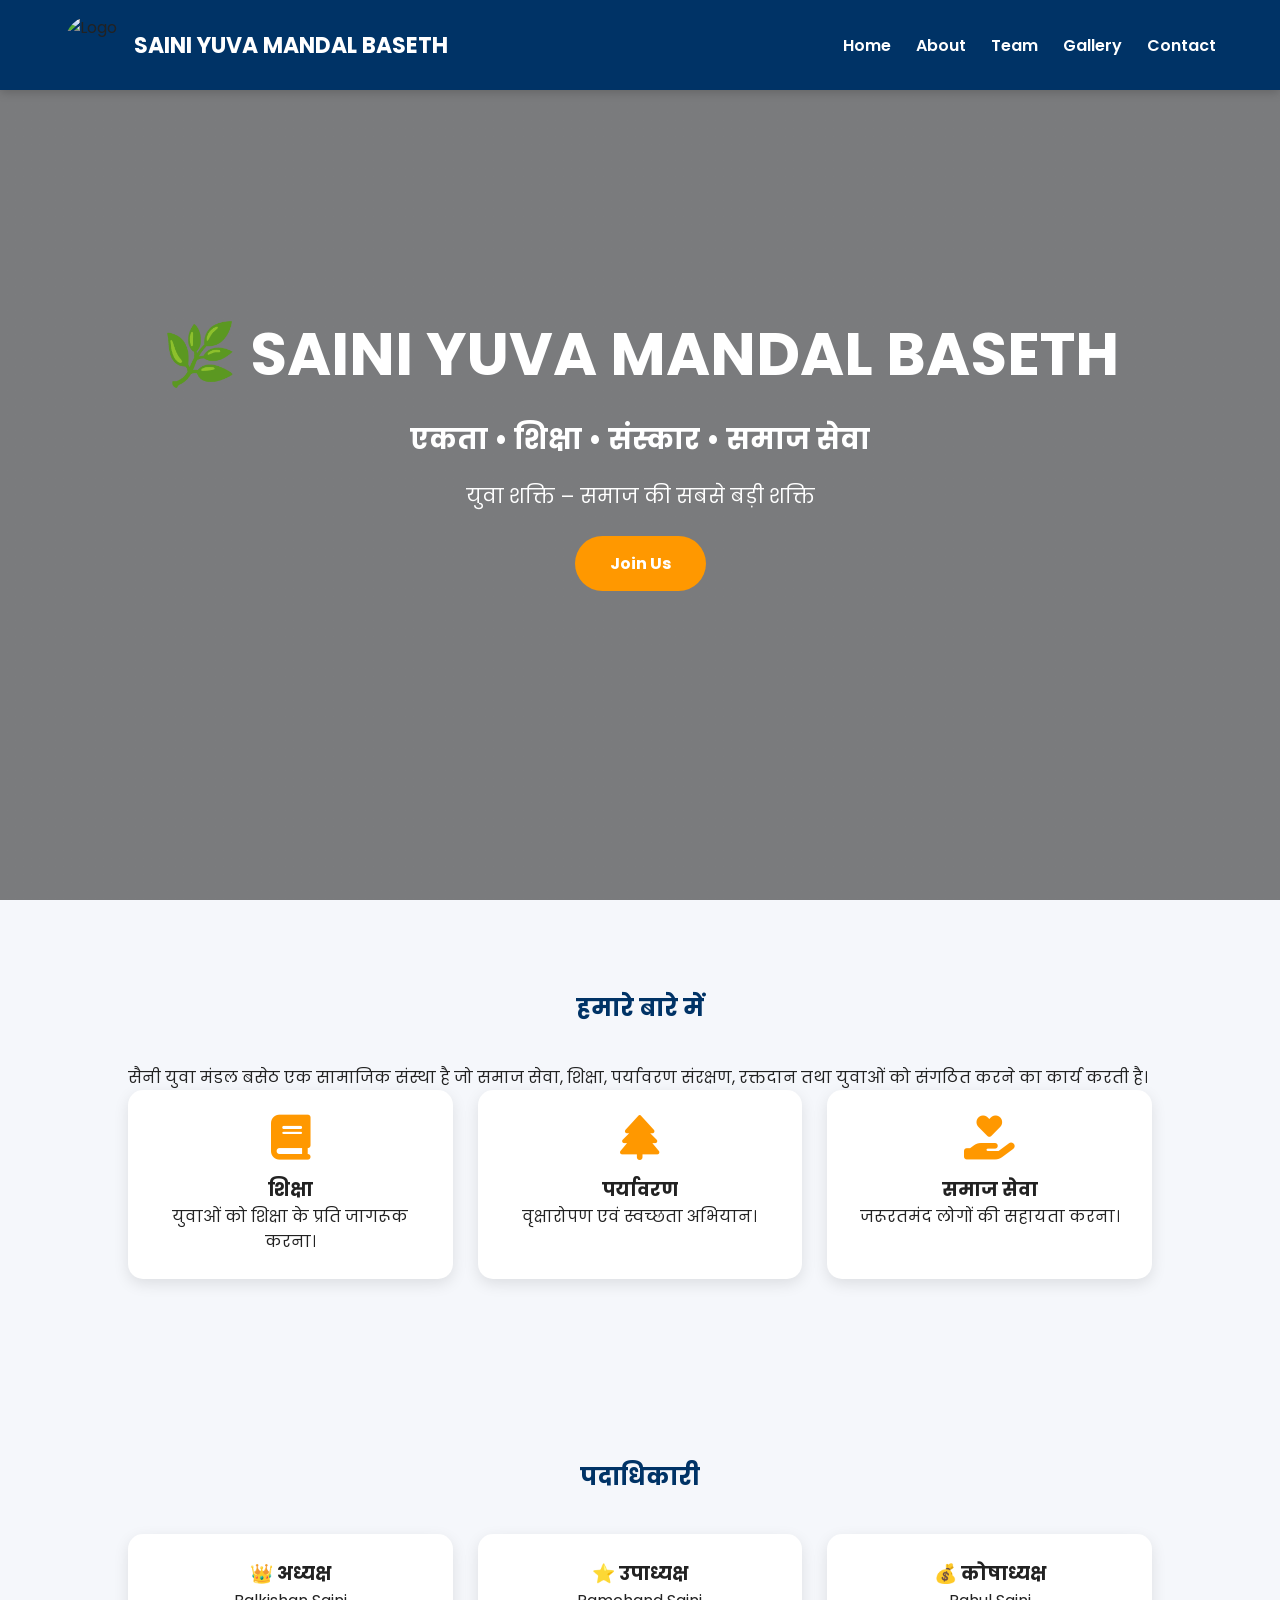
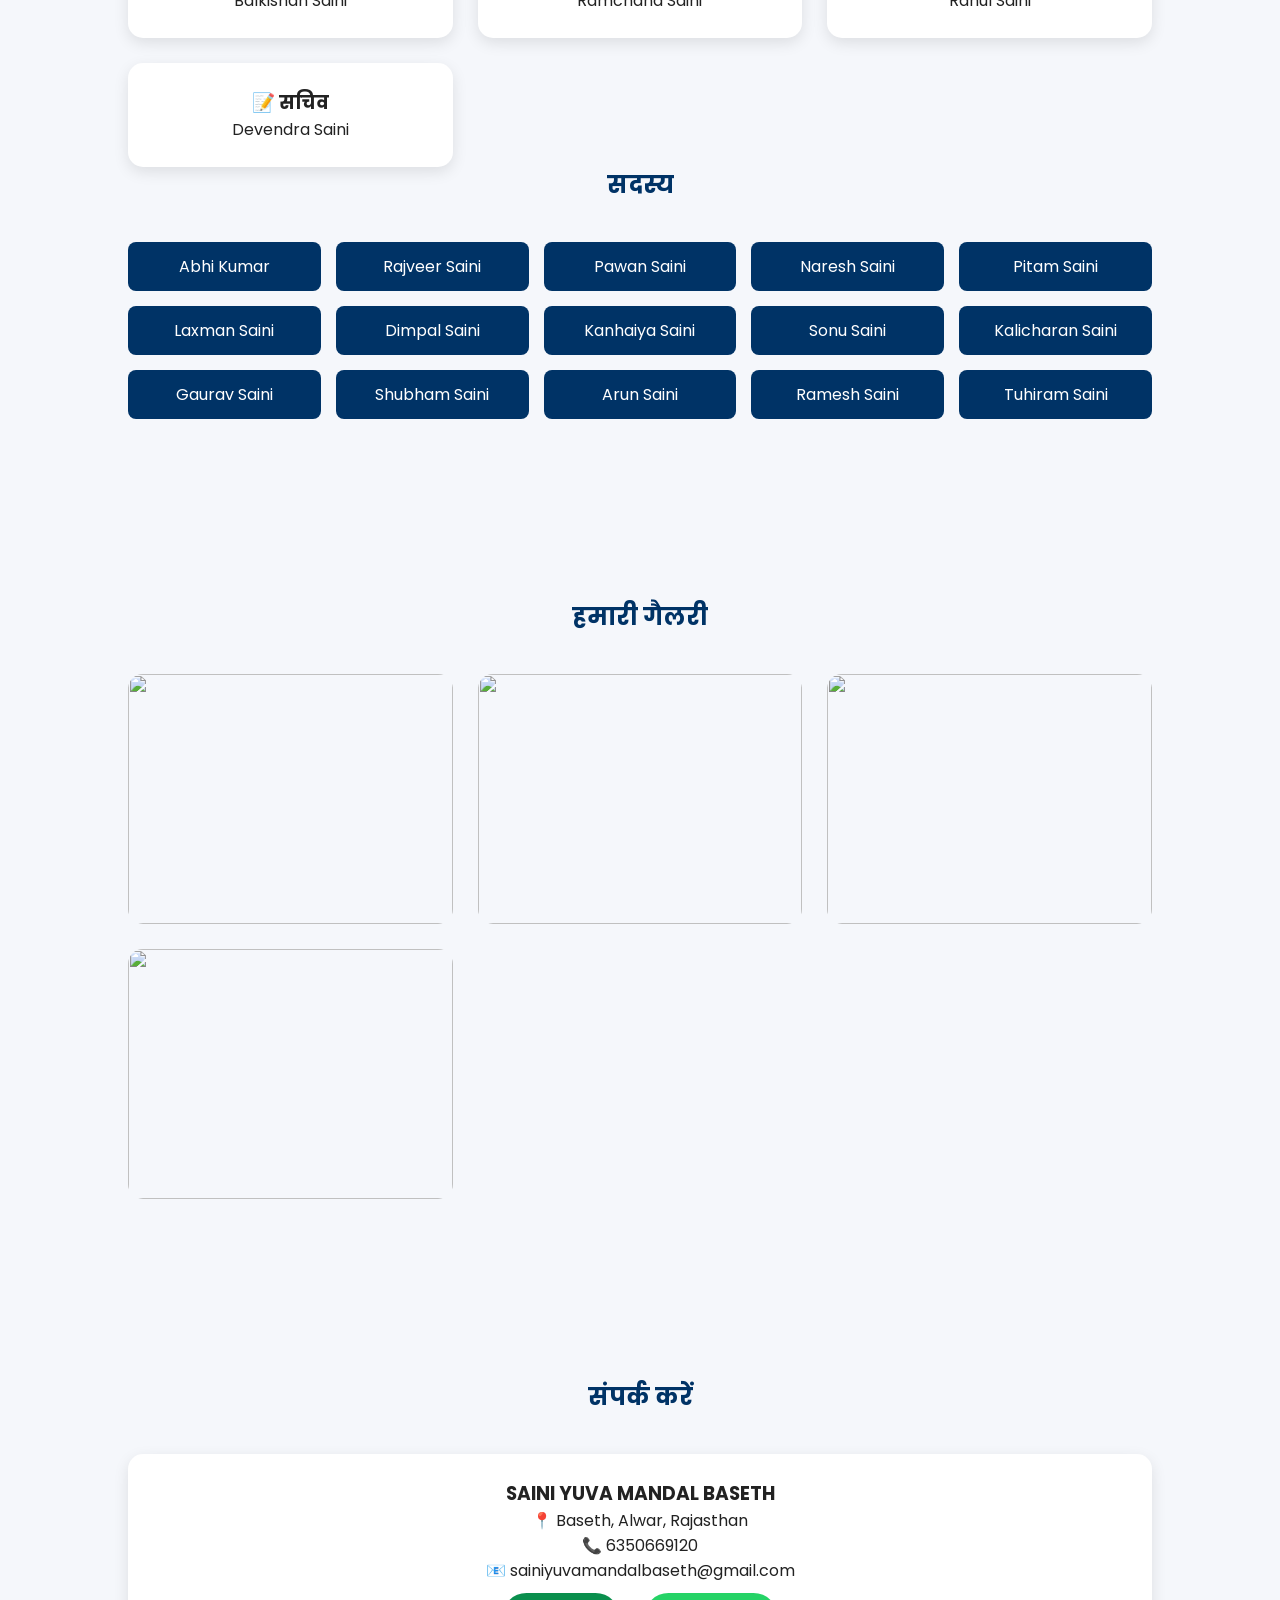
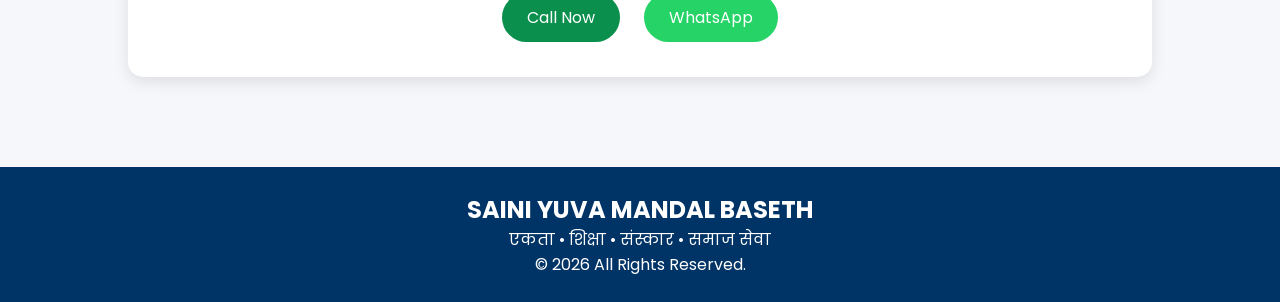
==== index.html @ 226745ca "Add files via upload" ====
<!DOCTYPE html>
<html lang="hi">
<head>
<meta charset="UTF-8">
<meta name="viewport" content="width=device-width, initial-scale=1.0">
<title>SAINI YUVA MANDAL BASETH</title>

<link rel="stylesheet" href="style.css">

<link rel="preconnect" href="https://fonts.googleapis.com">
<link href="https://fonts.googleapis.com/css2?family=Poppins:wght@300;400;500;600;700&display=swap" rel="stylesheet">

<link rel="stylesheet"
href="https://cdnjs.cloudflare.com/ajax/libs/font-awesome/6.5.2/css/all.min.css">

</head>

<body>

<!--================ NAVBAR ================-->

<header>

<nav>

<div class="logo">

<img src="images/logo.png.webp" alt="Logo">

<h2>SAINI YUVA MANDAL BASETH</h2>

</div>

<ul>

<li><a href="#home">Home</a></li>

<li><a href="#about">About</a></li>

<li><a href="#team">Team</a></li>

<li><a href="#gallery">Gallery</a></li>

<li><a href="#contact">Contact</a></li>

</ul>

</nav>

</header>

<!--================ HERO ================-->

<section class="hero" id="home">

<div class="overlay">

<h1>🌿 SAINI YUVA MANDAL BASETH</h1>

<h3>एकता • शिक्षा • संस्कार • समाज सेवा</h3>

<p>

युवा शक्ति – समाज की सबसे बड़ी शक्ति

</p>

<a href="#contact" class="btn">

Join Us

</a>

</div>

</section>

<!--================ ABOUT ================-->

<section class="about" id="about">

<h2>हमारे बारे में</h2>

<p>

सैनी युवा मंडल बसेठ एक सामाजिक संस्था है जो
समाज सेवा, शिक्षा, पर्यावरण संरक्षण,
रक्तदान तथा युवाओं को संगठित करने का कार्य करती है।

</p>

<div class="cards">

<div class="card">

<i class="fa-solid fa-book"></i>

<h3>शिक्षा</h3>

<p>युवाओं को शिक्षा के प्रति जागरूक करना।</p>

</div>

<div class="card">

<i class="fa-solid fa-tree"></i>

<h3>पर्यावरण</h3>

<p>वृक्षारोपण एवं स्वच्छता अभियान।</p>

</div>

<div class="card">

<i class="fa-solid fa-hand-holding-heart"></i>

<h3>समाज सेवा</h3>

<p>जरूरतमंद लोगों की सहायता करना।</p>

</div>

</div>

</section>

<!--================ TEAM ================-->

<section id="team">

<h2>पदाधिकारी</h2>

<div class="team">

<div class="member">

<h3>👑 अध्यक्ष</h3>

<p>Balkishan Saini</p>

</div>

<div class="member">

<h3>⭐ उपाध्यक्ष</h3>

<p>Ramchand Saini</p>

</div>

<div class="member">

<h3>💰 कोषाध्यक्ष</h3>

<p>Rahul Saini</p>

</div>

<div class="member">

<h3>📝 सचिव</h3>

<p>Devendra Saini</p>

</div>

</div>

<h2>सदस्य</h2>

<div class="members">

<p>Abhi Kumar</p>

<p>Rajveer Saini</p>

<p>Pawan Saini</p>

<p>Naresh Saini</p>

<p>Pitam Saini</p>

<p>Laxman Saini</p>

<p>Dimpal Saini</p>

<p>Kanhaiya Saini</p>

<p>Sonu Saini</p>

<p>Kalicharan Saini</p>

<p>Gaurav Saini</p>

<p>Shubham Saini</p>

<p>Arun Saini</p>

<p>Ramesh Saini</p>

<p>Tuhiram Saini</p>

</div>

</section>

<!--================ GALLERY ================-->

<section id="gallery">

<h2>हमारी गैलरी</h2>

<div class="gallery">

<img src="images/gallery1.jpg.png">

<img src="images/gallery2.jpg.jpg">

<img src="images/gallery3.jpg.jpg">

<img src="images/gallery4.jpg.jpg">

</div>

</section>

<!--================ CONTACT ================-->

<section id="contact">

<h2>संपर्क करें</h2>

<div class="contact-box">

<h3>SAINI YUVA MANDAL BASETH</h3>

<p>📍 Baseth, Alwar, Rajasthan</p>

<p>📞 6350669120</p>

<p>📧 sainiyuvamandalbaseth@gmail.com</p>

<a href="tel:6350669120" class="call-btn">Call Now</a>

<a href="https://wa.me/916350669120" class="whatsapp-btn">WhatsApp</a>

</div>

</section>

<footer>

<h2>SAINI YUVA MANDAL BASETH</h2>

<p>एकता • शिक्षा • संस्कार • समाज सेवा</p>

<p>© 2026 All Rights Reserved.</p>

</footer>

<script src="script.js"></script>

</body>

</html>
---- style.css ----
*{
    margin:0;
    padding:0;
    box-sizing:border-box;
    font-family:'Poppins',sans-serif;
    scroll-behavior:smooth;
}

body{
    background:#f5f7fb;
    color:#222;
}

header{
    position:fixed;
    top:0;
    width:100%;
    background:#003366;
    z-index:1000;
    box-shadow:0 2px 10px rgba(0,0,0,.2);
}

nav{
    width:90%;
    margin:auto;
    display:flex;
    justify-content:space-between;
    align-items:center;
    padding:15px 0;
}

.logo{
    display:flex;
    align-items:center;
    gap:10px;
}

.logo img{
    width:60px;
    height:60px;
    border-radius:50%;
}

.logo h2{
    color:#fff;
    font-size:22px;
}

nav ul{
    display:flex;
    list-style:none;
    gap:25px;
}

nav ul li a{
    color:#fff;
    text-decoration:none;
    font-weight:600;
    transition:.3s;
}

nav ul li a:hover{
    color:#ffb400;
}

.hero{
    height:100vh;
    background:
    linear-gradient(rgba(0,0,0,.5),rgba(0,0,0,.5)),
    url("images/gallery1.jpg.png") center/cover no-repeat;
    display:flex;
    justify-content:center;
    align-items:center;
    text-align:center;
    color:#fff;
}

.overlay h1{
    font-size:60px;
}

.overlay h3{
    margin:20px 0;
    font-size:28px;
}

.overlay p{
    font-size:20px;
}

.btn{
    display:inline-block;
    margin-top:25px;
    padding:15px 35px;
    background:#ff9800;
    color:#fff;
    text-decoration:none;
    border-radius:30px;
    font-weight:bold;
}

.btn:hover{
    background:#0a8f4d;
}

section{
    padding:90px 10%;
}

section h2{
    text-align:center;
    color:#003366;
    margin-bottom:40px;
}

.cards,
.team,
.gallery{
    display:grid;
    grid-template-columns:repeat(auto-fit,minmax(250px,1fr));
    gap:25px;
}

.card,
.member,
.contact-box{
    background:#fff;
    padding:25px;
    border-radius:15px;
    text-align:center;
    box-shadow:0 5px 15px rgba(0,0,0,.1);
}

.card i{
    font-size:45px;
    color:#ff9800;
    margin-bottom:15px;
}

.gallery img{
    width:100%;
    height:250px;
    object-fit:cover;
    border-radius:15px;
}

.members{
    display:grid;
    grid-template-columns:repeat(auto-fit,minmax(180px,1fr));
    gap:15px;
    margin-top:20px;
}

.members p{
    background:#003366;
    color:white;
    padding:12px;
    border-radius:8px;
    text-align:center;
}

.call-btn,
.whatsapp-btn{
    display:inline-block;
    margin:10px;
    padding:12px 25px;
    border-radius:30px;
    text-decoration:none;
    color:white;
}

.call-btn{
    background:#0a8f4d;
}

.whatsapp-btn{
    background:#25D366;
}

footer{
    background:#003366;
    color:#fff;
    text-align:center;
    padding:25px;
}

@media(max-width:768px){
    nav{
        flex-direction:column;
    }

    nav ul{
        flex-direction:column;
        text-align:center;
        margin-top:15px;
    }

    .overlay h1{
        font-size:38px;
    }

    .overlay h3{
        font-size:22px;
    }
}
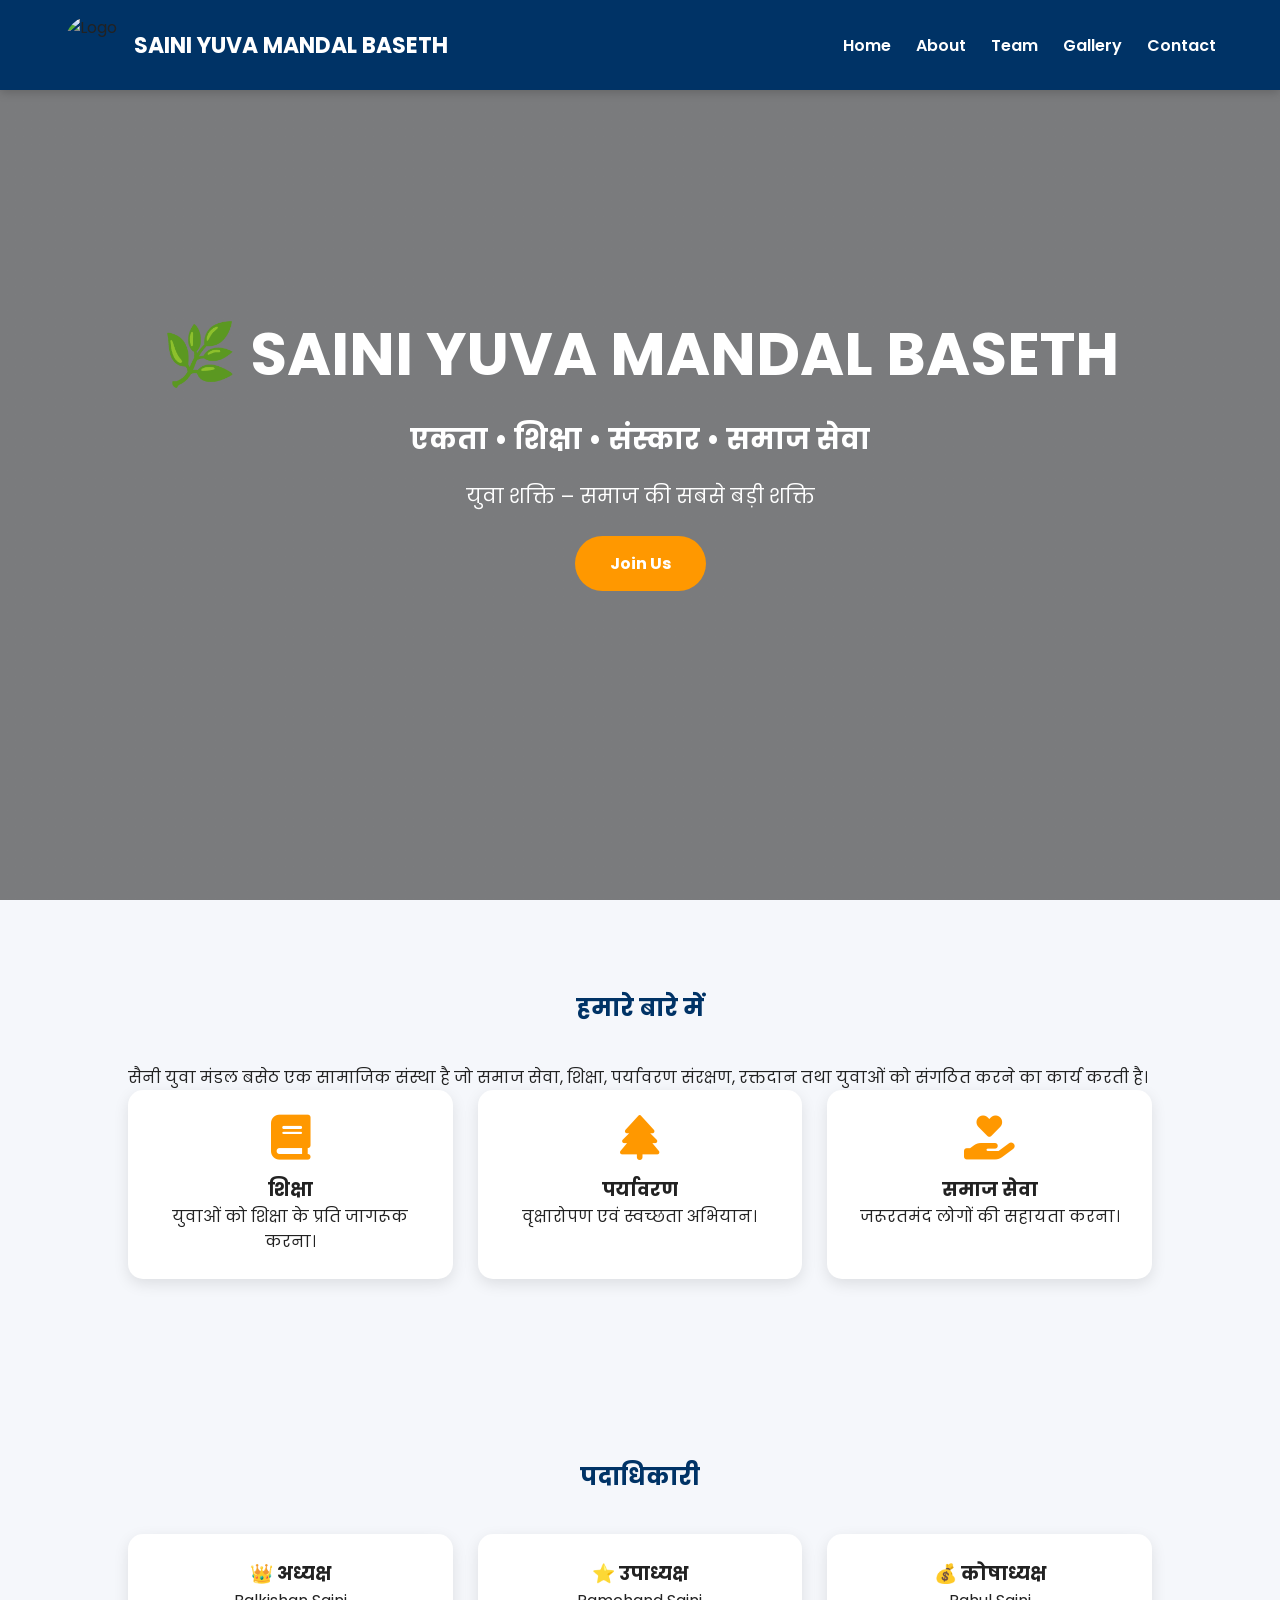
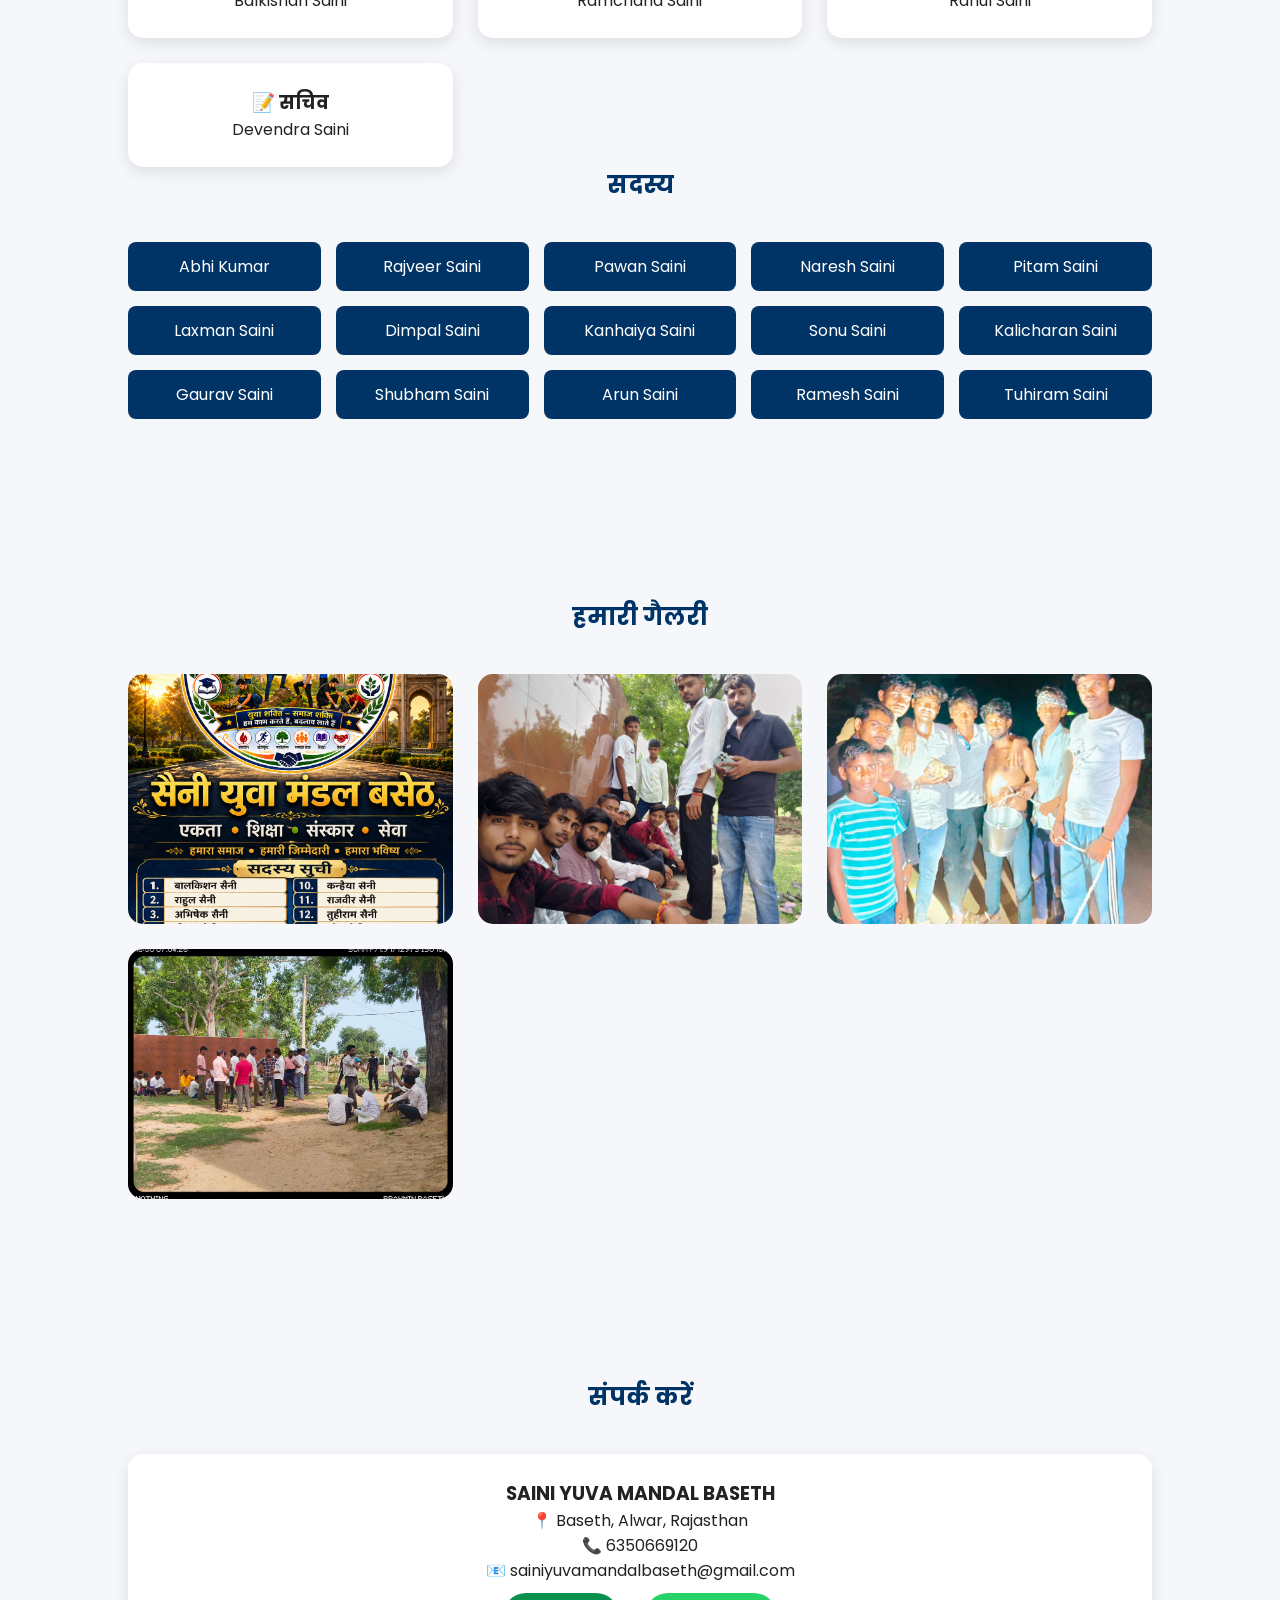
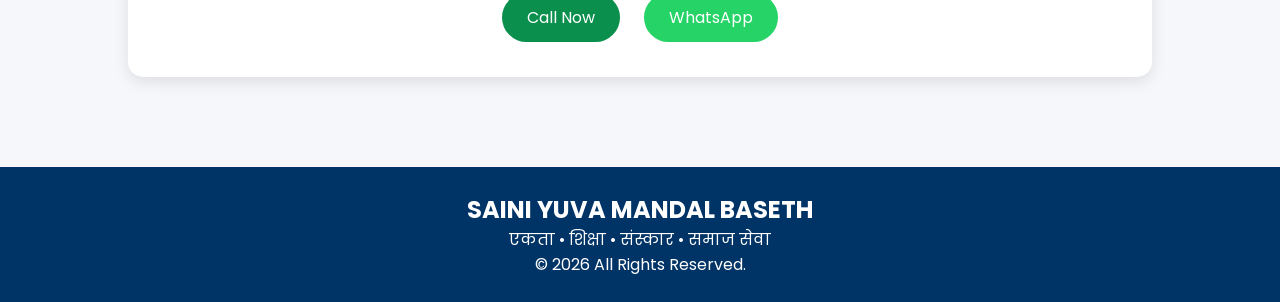
==== commit 9892165f: "Update index.html" ====
--- a/index.html
+++ b/index.html
@@ -213,13 +213,13 @@
 
 <div class="gallery">
 
-<img src="images/gallery1.jpg.png">
-
-<img src="images/gallery2.jpg.jpg">
-
-<img src="images/gallery3.jpg.jpg">
-
-<img src="images/gallery4.jpg.jpg">
+<img src="gallery1.jpg.png">
+
+<img src="gallery2.jpg.jpg">
+
+<img src="gallery3.jpg.jpg">
+
+<img src="gallery4.jpg.jpg">
 
 </div>
 
@@ -263,4 +263,4 @@
 
 </body>
 
-</html>+</html>
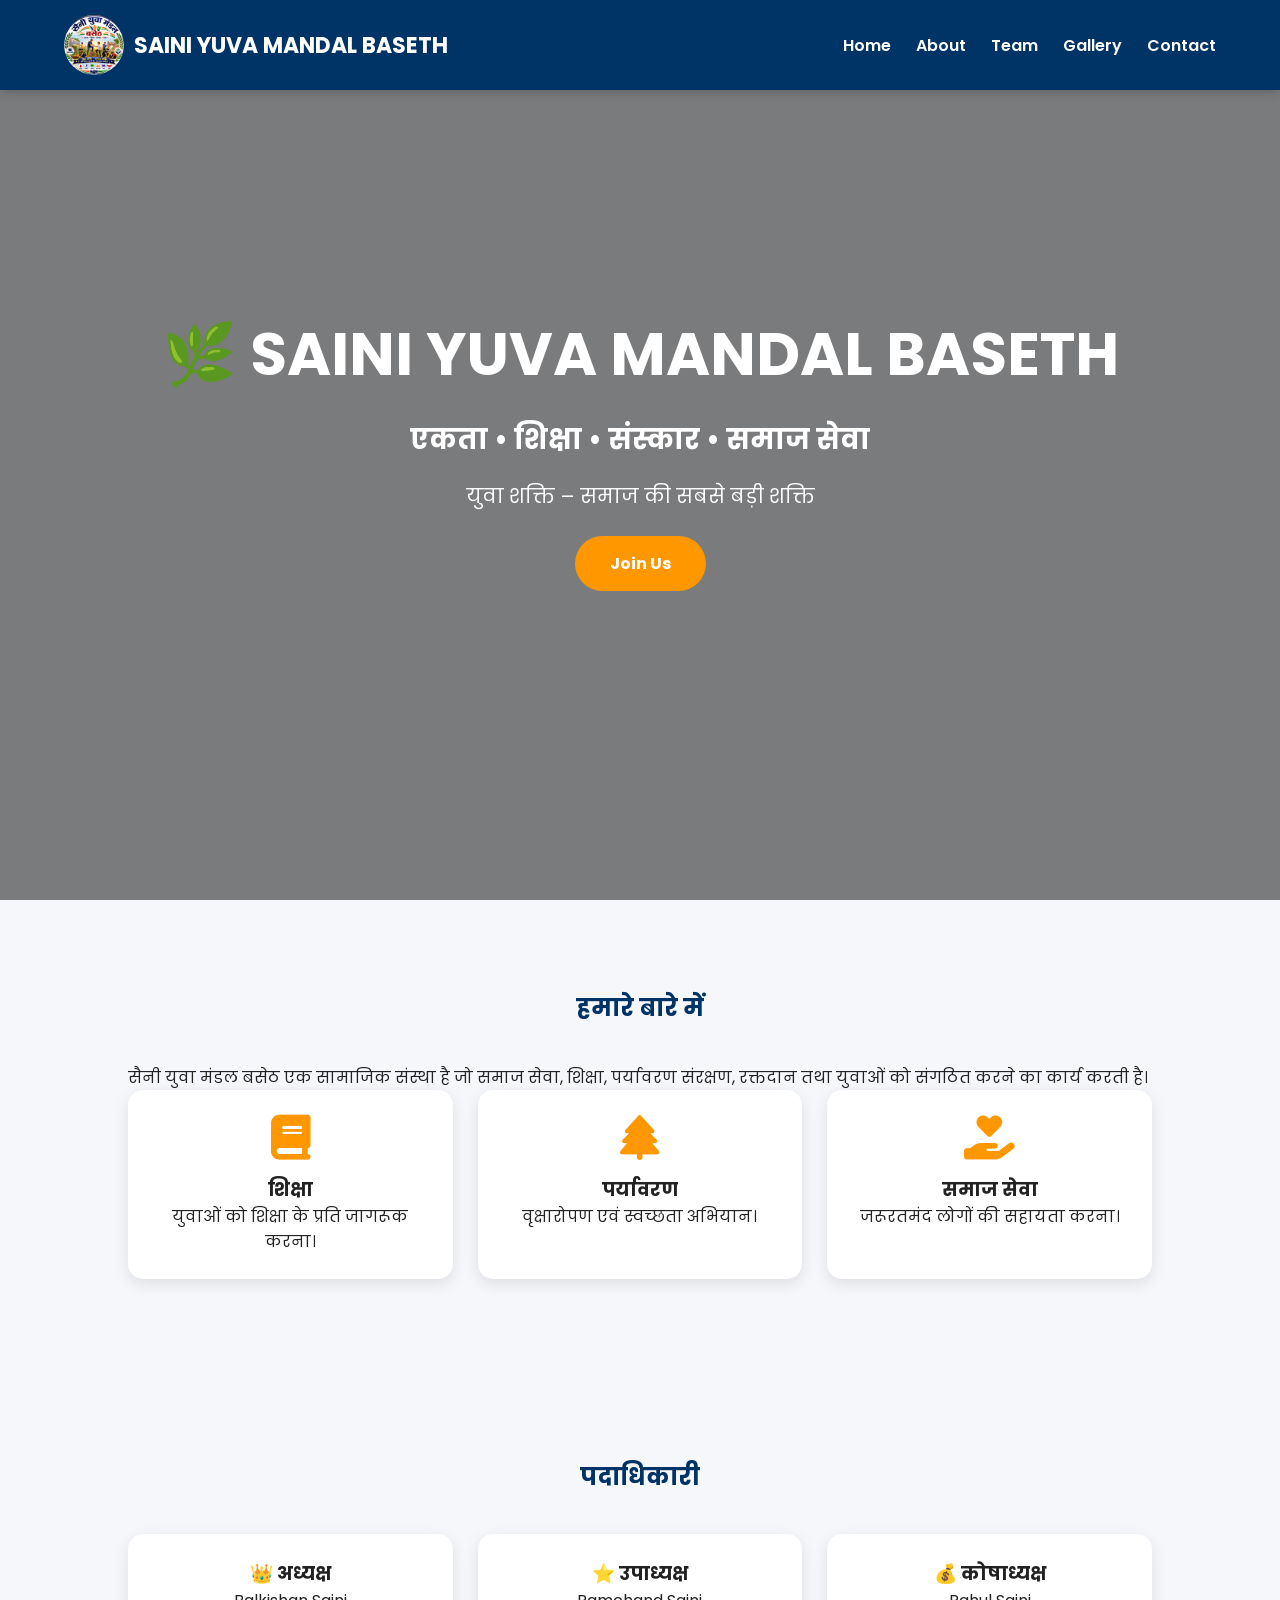
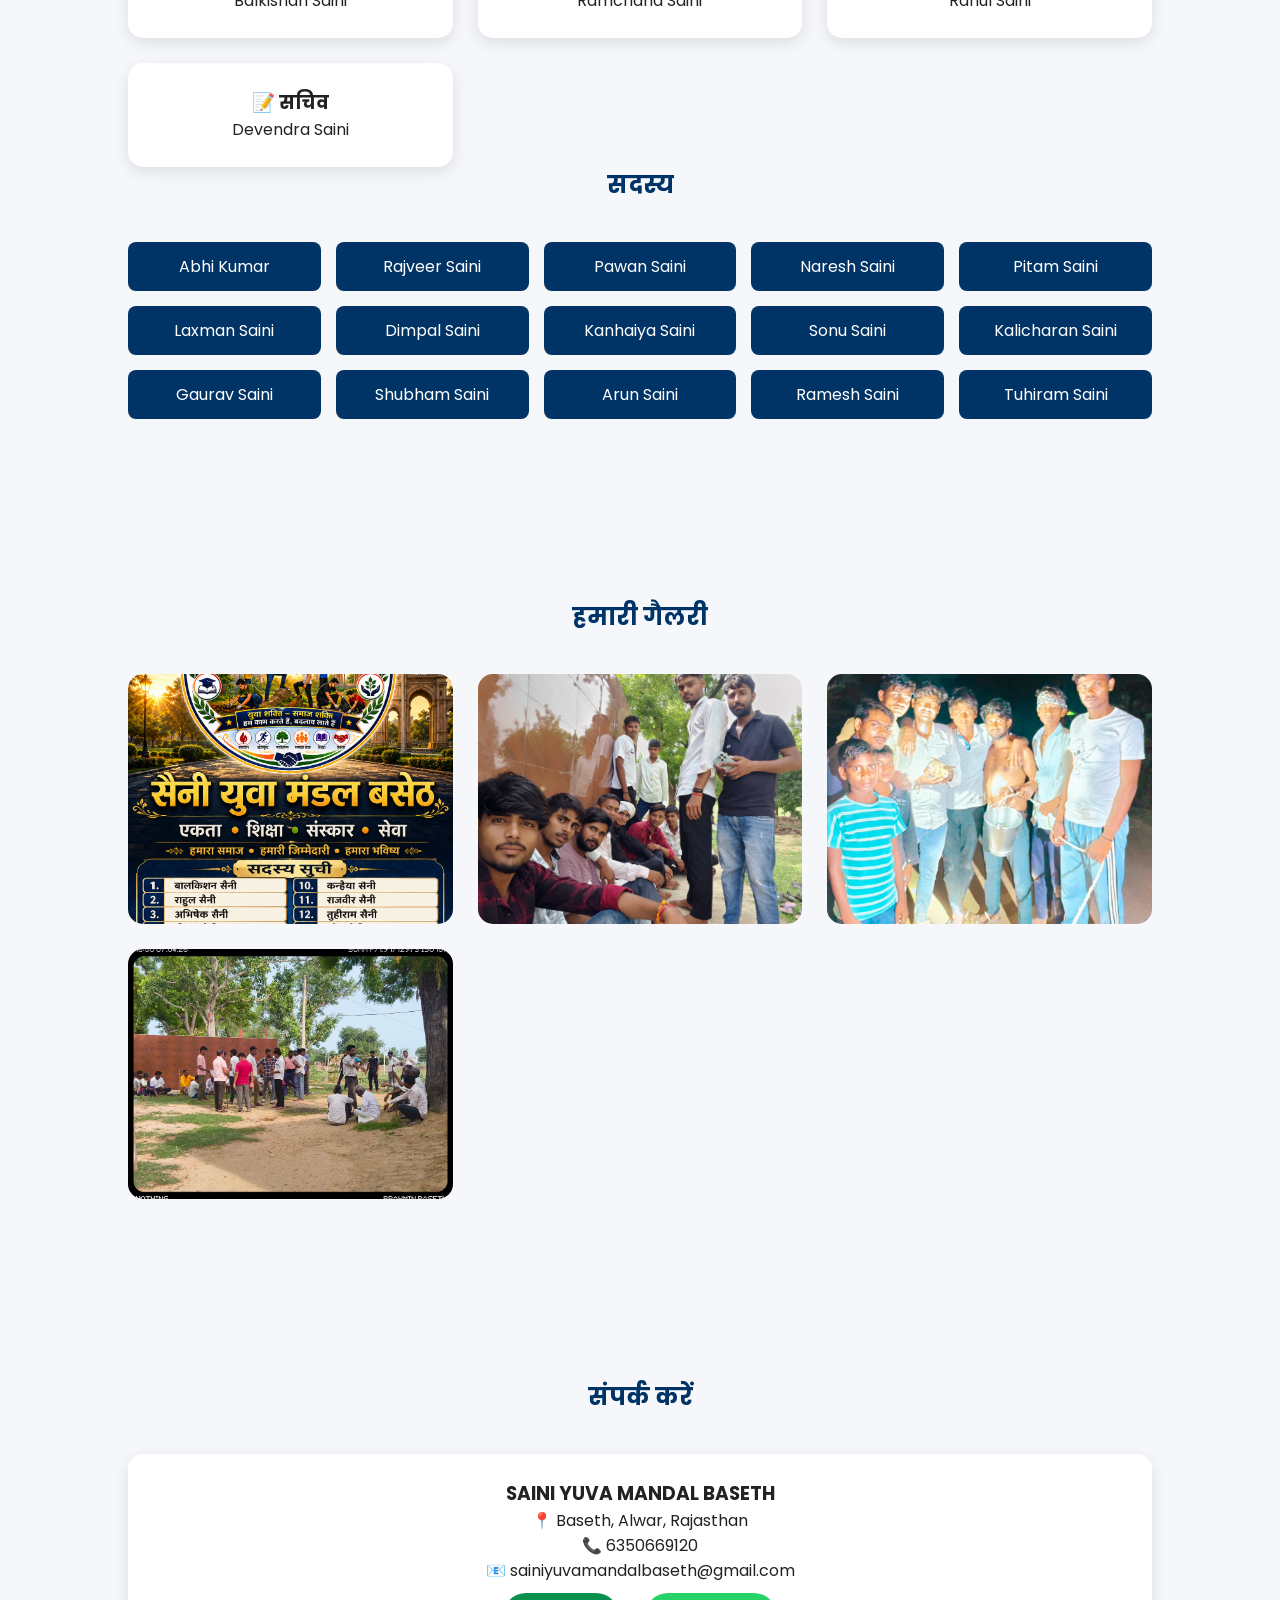
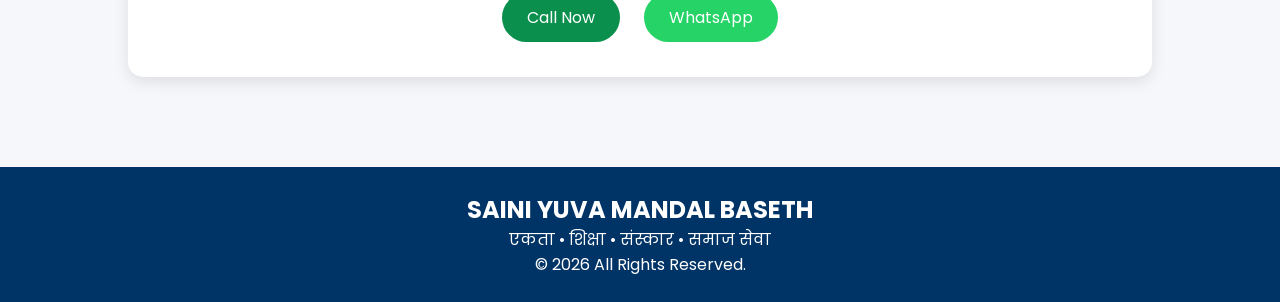
==== commit ab39c3d3: "Update index.html" ====
--- a/index.html
+++ b/index.html
@@ -25,7 +25,7 @@
 
 <div class="logo">
 
-<img src="images/logo.png.webp" alt="Logo">
+<img src="logo.png.webp" alt="Logo">
 
 <h2>SAINI YUVA MANDAL BASETH</h2>
 
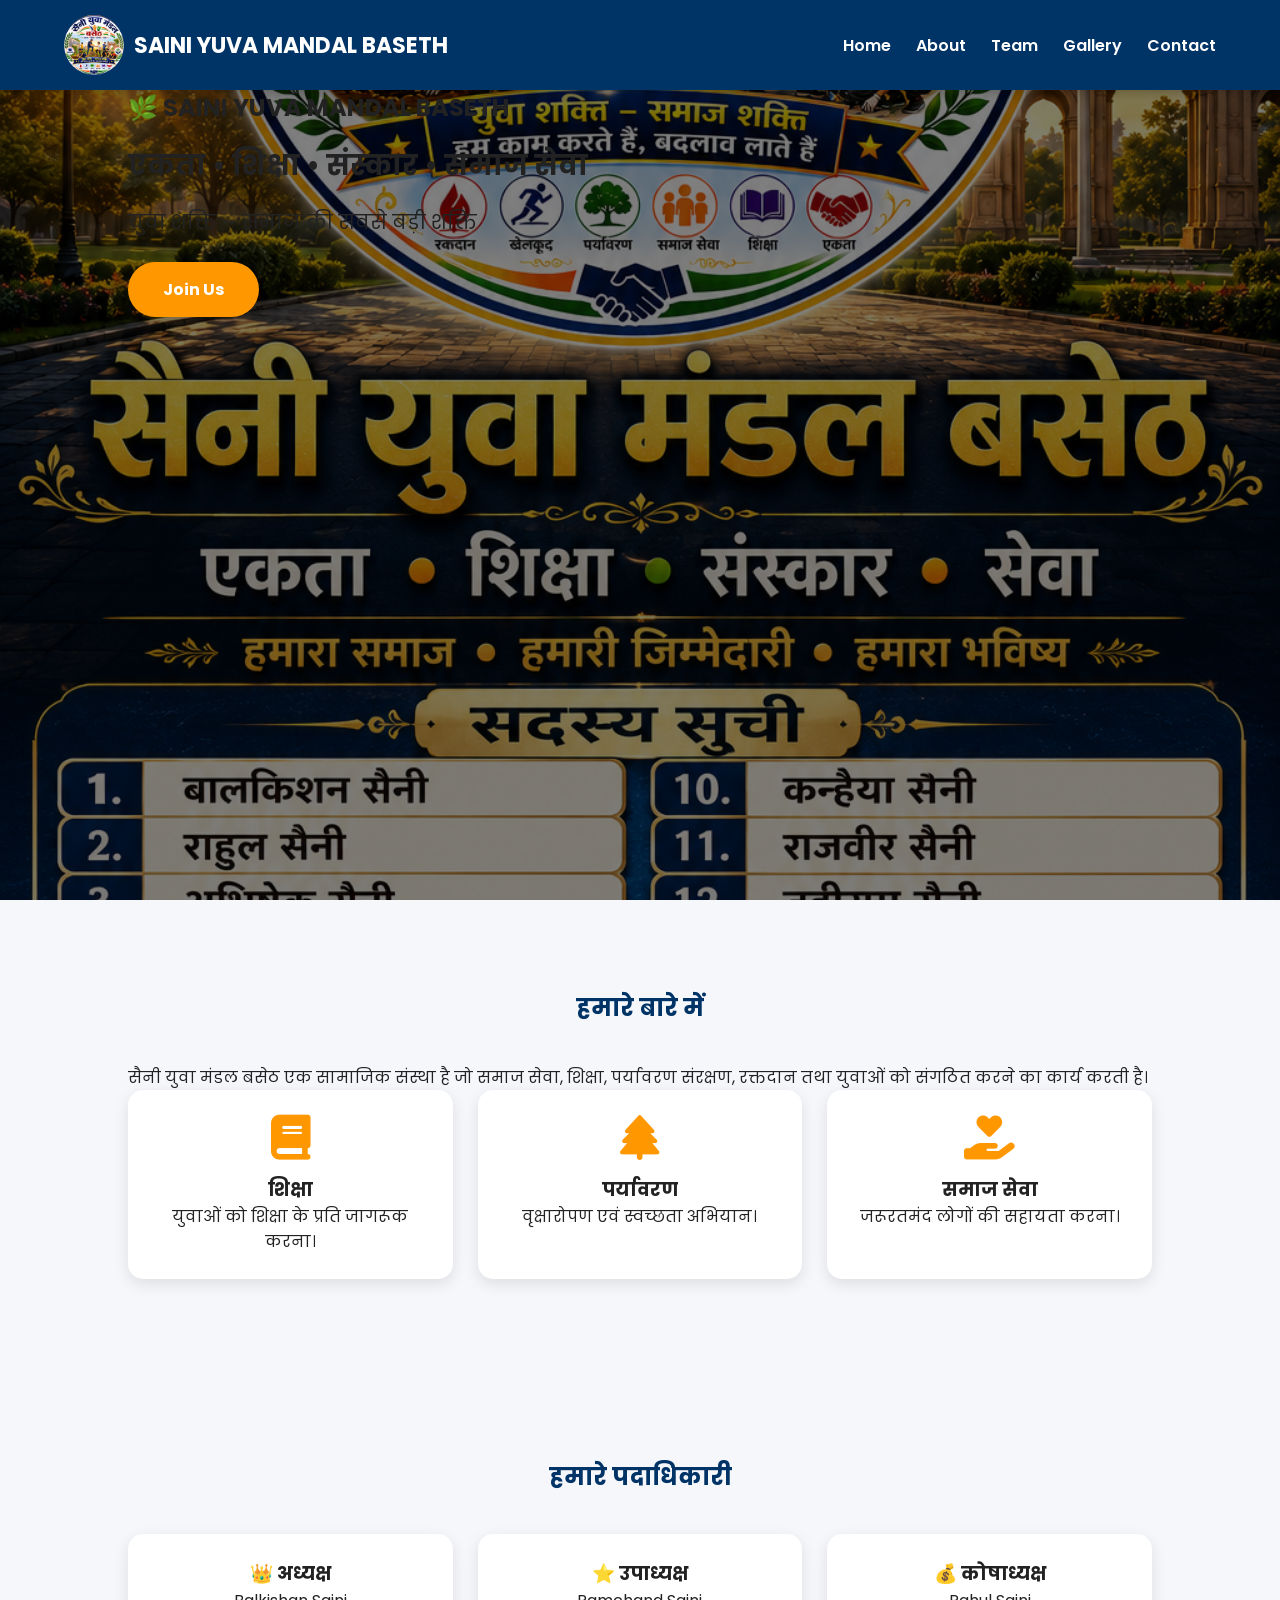
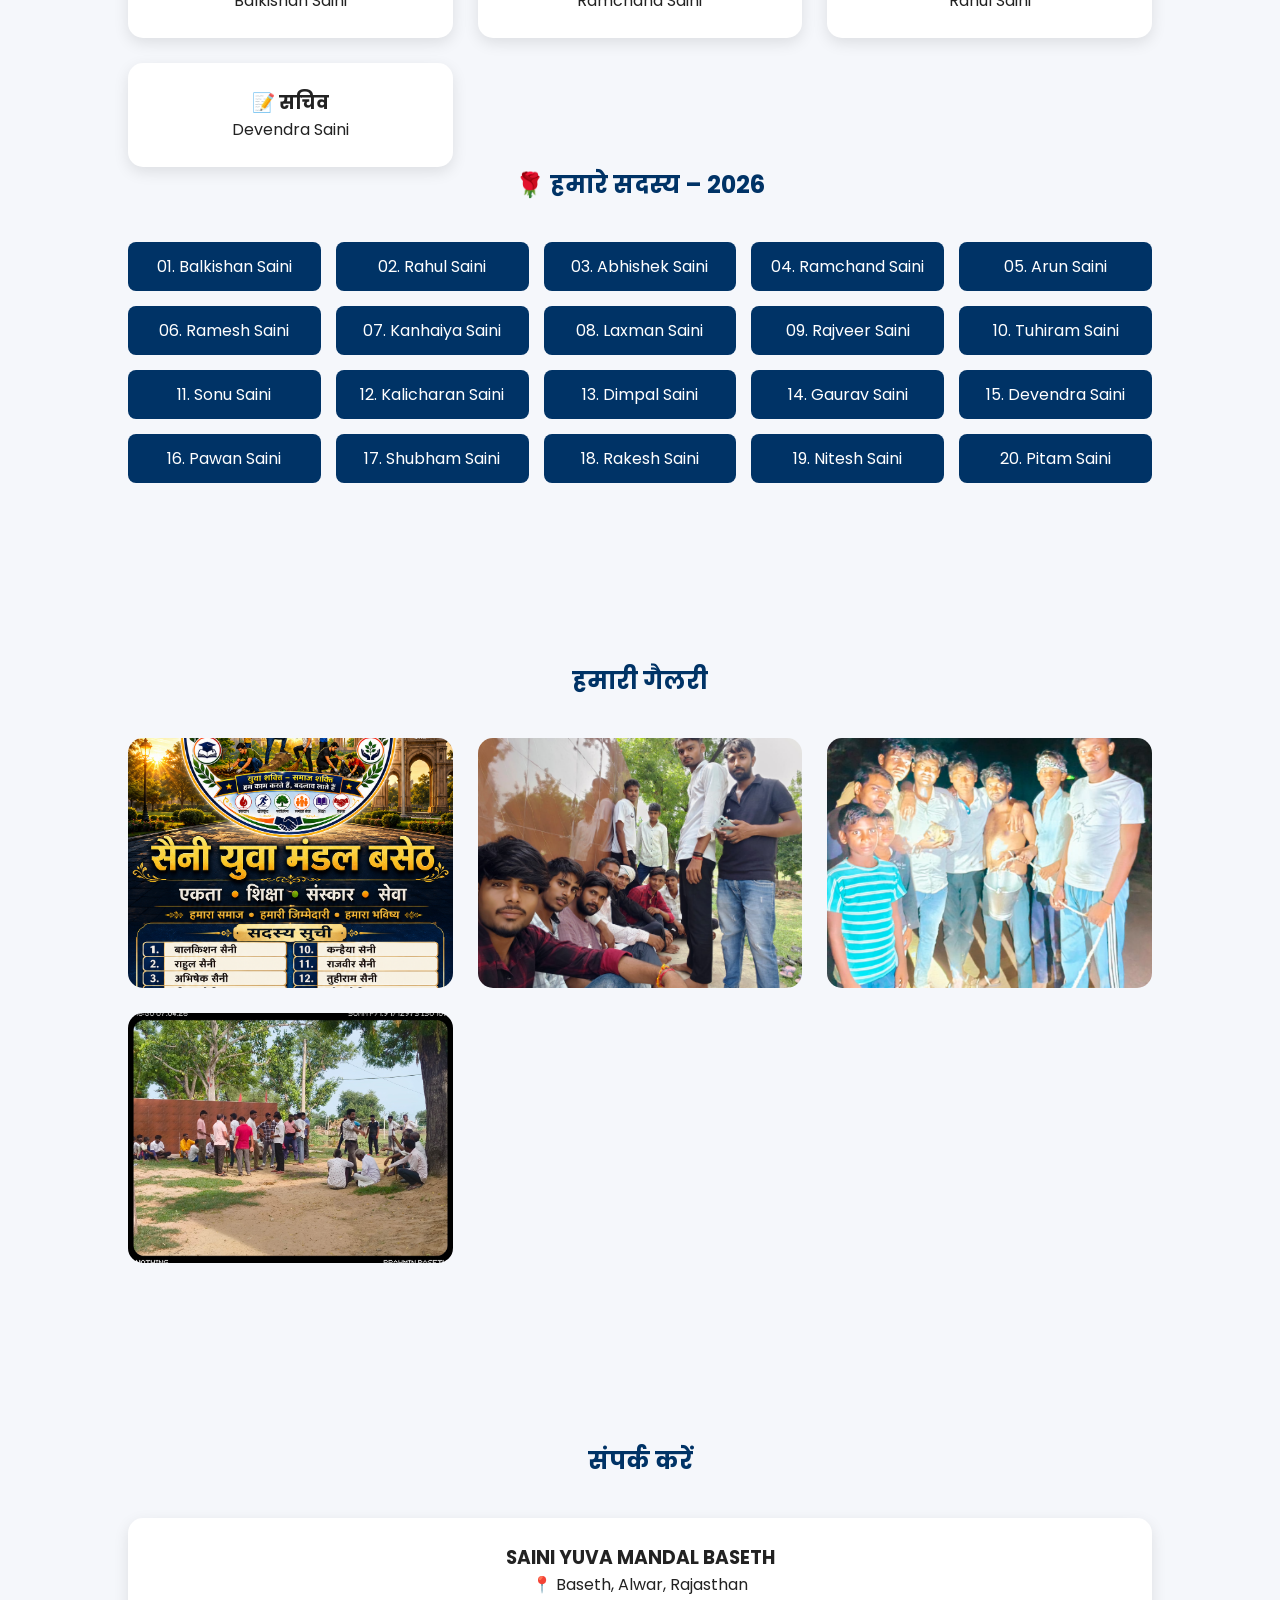
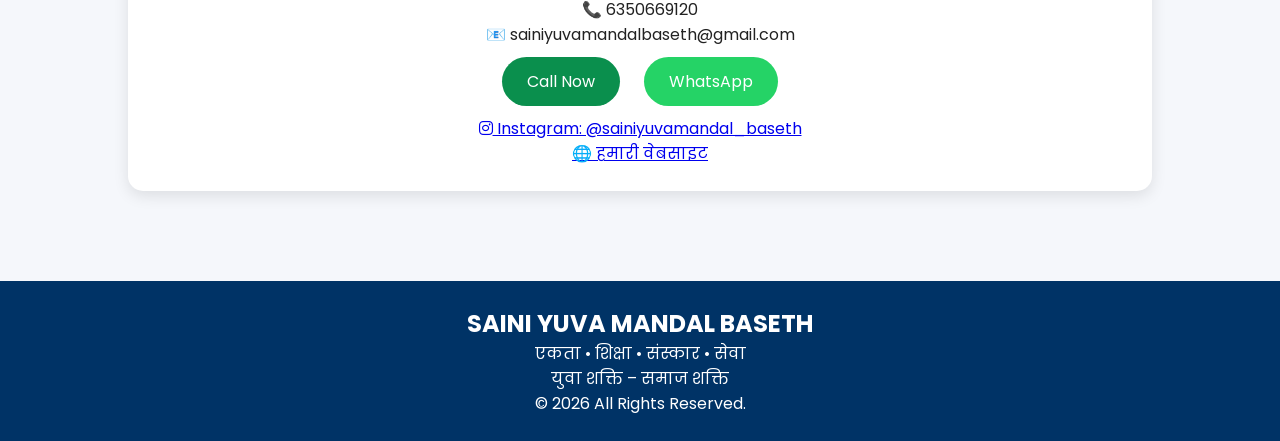
==== commit 6c834d22: "Update index.html" ====
--- a/index.html
+++ b/index.html
@@ -1,266 +1,210 @@
-<!DOCTYPE html>
-<html lang="hi">
-<head>
-<meta charset="UTF-8">
-<meta name="viewport" content="width=device-width, initial-scale=1.0">
-<title>SAINI YUVA MANDAL BASETH</title>
-
-<link rel="stylesheet" href="style.css">
-
-<link rel="preconnect" href="https://fonts.googleapis.com">
-<link href="https://fonts.googleapis.com/css2?family=Poppins:wght@300;400;500;600;700&display=swap" rel="stylesheet">
-
-<link rel="stylesheet"
-href="https://cdnjs.cloudflare.com/ajax/libs/font-awesome/6.5.2/css/all.min.css">
-
-</head>
-
-<body>
-
-<!--================ NAVBAR ================-->
-
-<header>
-
-<nav>
-
-<div class="logo">
-
-<img src="logo.png.webp" alt="Logo">
-
-<h2>SAINI YUVA MANDAL BASETH</h2>
-
-</div>
-
-<ul>
-
-<li><a href="#home">Home</a></li>
-
-<li><a href="#about">About</a></li>
-
-<li><a href="#team">Team</a></li>
-
-<li><a href="#gallery">Gallery</a></li>
-
-<li><a href="#contact">Contact</a></li>
-
-</ul>
-
-</nav>
-
-</header>
-
-<!--================ HERO ================-->
-
-<section class="hero" id="home">
-
-<div class="overlay">
-
-<h1>🌿 SAINI YUVA MANDAL BASETH</h1>
-
-<h3>एकता • शिक्षा • संस्कार • समाज सेवा</h3>
-
-<p>
-
-युवा शक्ति – समाज की सबसे बड़ी शक्ति
-
-</p>
-
-<a href="#contact" class="btn">
-
-Join Us
-
-</a>
-
-</div>
-
-</section>
-
-<!--================ ABOUT ================-->
-
-<section class="about" id="about">
-
-<h2>हमारे बारे में</h2>
-
-<p>
-
-सैनी युवा मंडल बसेठ एक सामाजिक संस्था है जो
-समाज सेवा, शिक्षा, पर्यावरण संरक्षण,
-रक्तदान तथा युवाओं को संगठित करने का कार्य करती है।
-
-</p>
-
-<div class="cards">
-
-<div class="card">
-
-<i class="fa-solid fa-book"></i>
-
-<h3>शिक्षा</h3>
-
-<p>युवाओं को शिक्षा के प्रति जागरूक करना।</p>
-
-</div>
-
-<div class="card">
-
-<i class="fa-solid fa-tree"></i>
-
-<h3>पर्यावरण</h3>
-
-<p>वृक्षारोपण एवं स्वच्छता अभियान।</p>
-
-</div>
-
-<div class="card">
-
-<i class="fa-solid fa-hand-holding-heart"></i>
-
-<h3>समाज सेवा</h3>
-
-<p>जरूरतमंद लोगों की सहायता करना।</p>
-
-</div>
-
-</div>
-
-</section>
-
-<!--================ TEAM ================-->
-
-<section id="team">
-
-<h2>पदाधिकारी</h2>
-
-<div class="team">
-
-<div class="member">
-
-<h3>👑 अध्यक्ष</h3>
-
-<p>Balkishan Saini</p>
-
-</div>
-
-<div class="member">
-
-<h3>⭐ उपाध्यक्ष</h3>
-
-<p>Ramchand Saini</p>
-
-</div>
-
-<div class="member">
-
-<h3>💰 कोषाध्यक्ष</h3>
-
-<p>Rahul Saini</p>
-
-</div>
-
-<div class="member">
-
-<h3>📝 सचिव</h3>
-
-<p>Devendra Saini</p>
-
-</div>
-
-</div>
-
-<h2>सदस्य</h2>
-
-<div class="members">
-
-<p>Abhi Kumar</p>
-
-<p>Rajveer Saini</p>
-
-<p>Pawan Saini</p>
-
-<p>Naresh Saini</p>
-
-<p>Pitam Saini</p>
-
-<p>Laxman Saini</p>
-
-<p>Dimpal Saini</p>
-
-<p>Kanhaiya Saini</p>
-
-<p>Sonu Saini</p>
-
-<p>Kalicharan Saini</p>
-
-<p>Gaurav Saini</p>
-
-<p>Shubham Saini</p>
-
-<p>Arun Saini</p>
-
-<p>Ramesh Saini</p>
-
-<p>Tuhiram Saini</p>
-
-</div>
-
-</section>
-
-<!--================ GALLERY ================-->
-
-<section id="gallery">
-
-<h2>हमारी गैलरी</h2>
-
-<div class="gallery">
-
-<img src="gallery1.jpg.png">
-
-<img src="gallery2.jpg.jpg">
-
-<img src="gallery3.jpg.jpg">
-
-<img src="gallery4.jpg.jpg">
-
-</div>
-
-</section>
-
-<!--================ CONTACT ================-->
-
-<section id="contact">
-
-<h2>संपर्क करें</h2>
-
-<div class="contact-box">
-
-<h3>SAINI YUVA MANDAL BASETH</h3>
-
-<p>📍 Baseth, Alwar, Rajasthan</p>
-
-<p>📞 6350669120</p>
-
-<p>📧 sainiyuvamandalbaseth@gmail.com</p>
-
-<a href="tel:6350669120" class="call-btn">Call Now</a>
-
-<a href="https://wa.me/916350669120" class="whatsapp-btn">WhatsApp</a>
-
-</div>
-
-</section>
-
-<footer>
-
-<h2>SAINI YUVA MANDAL BASETH</h2>
-
-<p>एकता • शिक्षा • संस्कार • समाज सेवा</p>
-
-<p>© 2026 All Rights Reserved.</p>
-
-</footer>
-
-<script src="script.js"></script>
-
-</body>
-
-</html>
+
+<!DOCTYPE html>
+<html lang="hi">
+<head>
+<meta charset="UTF-8">
+<meta name="viewport" content="width=device-width, initial-scale=1.0">
+<title>SAINI YUVA MANDAL BASETH</title>
+
+<link rel="stylesheet" href="style.css">
+
+<link rel="preconnect" href="https://fonts.googleapis.com">
+<link href="https://fonts.googleapis.com/css2?family=Poppins:wght@300;400;500;600;700&display=swap" rel="stylesheet">
+
+<link rel="stylesheet"
+href="https://cdnjs.cloudflare.com/ajax/libs/font-awesome/6.5.2/css/all.min.css">
+</head>
+
+<body>
+
+<!-- NAVBAR -->
+<header>
+<nav>
+<div class="logo">
+<img src="logo.png.webp" alt="Logo">
+<h2>SAINI YUVA MANDAL BASETH</h2>
+</div>
+
+<ul>
+<li><a href="#home">Home</a></li>
+<li><a href="#about">About</a></li>
+<li><a href="#team">Team</a></li>
+<li><a href="#gallery">Gallery</a></li>
+<li><a href="#contact">Contact</a></li>
+</ul>
+</nav>
+</header>
+
+<!-- HERO -->
+<section class="hero" id="home">
+<div class="overlay">
+
+<h1>🌿 SAINI YUVA MANDAL BASETH</h1>
+
+<h3>एकता • शिक्षा • संस्कार • समाज सेवा</h3>
+
+<p>युवा शक्ति – समाज की सबसे बड़ी शक्ति</p>
+
+<a href="#contact" class="btn">Join Us</a>
+
+</div>
+</section>
+
+<!-- ABOUT -->
+<section class="about" id="about">
+
+<h2>हमारे बारे में</h2>
+
+<p>
+सैनी युवा मंडल बसेठ एक सामाजिक संस्था है जो
+समाज सेवा, शिक्षा, पर्यावरण संरक्षण,
+रक्तदान तथा युवाओं को संगठित करने का कार्य करती है।
+</p>
+
+<div class="cards">
+
+<div class="card">
+<i class="fa-solid fa-book"></i>
+<h3>शिक्षा</h3>
+<p>युवाओं को शिक्षा के प्रति जागरूक करना।</p>
+</div>
+
+<div class="card">
+<i class="fa-solid fa-tree"></i>
+<h3>पर्यावरण</h3>
+<p>वृक्षारोपण एवं स्वच्छता अभियान।</p>
+</div>
+
+<div class="card">
+<i class="fa-solid fa-hand-holding-heart"></i>
+<h3>समाज सेवा</h3>
+<p>जरूरतमंद लोगों की सहायता करना।</p>
+</div>
+
+</div>
+</section>
+
+<!-- TEAM -->
+<section id="team">
+
+<h2>हमारे पदाधिकारी</h2>
+
+<div class="team">
+
+<div class="member">
+<h3>👑 अध्यक्ष</h3>
+<p>Balkishan Saini</p>
+</div>
+
+<div class="member">
+<h3>⭐ उपाध्यक्ष</h3>
+<p>Ramchand Saini</p>
+</div>
+
+<div class="member">
+<h3>💰 कोषाध्यक्ष</h3>
+<p>Rahul Saini</p>
+</div>
+
+<div class="member">
+<h3>📝 सचिव</h3>
+<p>Devendra Saini</p>
+</div>
+
+</div>
+
+<h2>🌹 हमारे सदस्य – 2026</h2>
+
+<div class="members">
+
+<p>01. Balkishan Saini</p>
+<p>02. Rahul Saini</p>
+<p>03. Abhishek Saini</p>
+<p>04. Ramchand Saini</p>
+<p>05. Arun Saini</p>
+<p>06. Ramesh Saini</p>
+<p>07. Kanhaiya Saini</p>
+<p>08. Laxman Saini</p>
+<p>09. Rajveer Saini</p>
+<p>10. Tuhiram Saini</p>
+<p>11. Sonu Saini</p>
+<p>12. Kalicharan Saini</p>
+<p>13. Dimpal Saini</p>
+<p>14. Gaurav Saini</p>
+<p>15. Devendra Saini</p>
+<p>16. Pawan Saini</p>
+<p>17. Shubham Saini</p>
+<p>18. Rakesh Saini</p>
+<p>19. Nitesh Saini</p>
+<p>20. Pitam Saini</p>
+
+</div>
+
+</section>
+
+<!-- GALLERY -->
+<section id="gallery">
+
+<h2>हमारी गैलरी</h2>
+
+<div class="gallery">
+<img src="gallery1.jpg.png" alt="कार्यक्रम 1">
+<img src="gallery2.jpg.jpg" alt="कार्यक्रम 2">
+<img src="gallery3.jpg.jpg" alt="कार्यक्रम 3">
+<img src="gallery4.jpg.jpg" alt="कार्यक्रम 4">
+</div>
+
+</section>
+
+<!-- CONTACT -->
+<section id="contact">
+
+<h2>संपर्क करें</h2>
+
+<div class="contact-box">
+
+<h3>SAINI YUVA MANDAL BASETH</h3>
+
+<p>📍 Baseth, Alwar, Rajasthan</p>
+<p>📞 6350669120</p>
+<p>📧 sainiyuvamandalbaseth@gmail.com</p>
+
+<a href="tel:6350669120" class="call-btn">Call Now</a>
+
+<a href="https://wa.me/916350669120" class="whatsapp-btn">WhatsApp</a>
+
+<p>
+<a href="https://www.instagram.com/sainiyuvamandal_baseth/"
+target="_blank">
+<i class="fa-brands fa-instagram"></i>
+Instagram: @sainiyuvamandal_baseth
+</a>
+</p>
+
+<p>
+<a href="https://sainiyuvamandalbaseth-lang.github.io/sainiyuvamandalbaseth-lang/"
+target="_blank">
+🌐 हमारी वेबसाइट
+</a>
+</p>
+
+</div>
+</section>
+
+<!-- FOOTER -->
+<footer>
+
+<h2>SAINI YUVA MANDAL BASETH</h2>
+
+<p>एकता • शिक्षा • संस्कार • सेवा</p>
+
+<p>युवा शक्ति – समाज शक्ति</p>
+
+<p>© 2026 All Rights Reserved.</p>
+
+</footer>
+
+<script src="script.js"></script>
+
+</body>
+</html>
--- a/style.css
+++ b/style.css
@@ -67,7 +67,7 @@
     height:100vh;
     background:
     linear-gradient(rgba(0,0,0,.5),rgba(0,0,0,.5)),
-    url("images/gallery1.jpg.png") center/cover no-repeat;
+    url("./gallery1.jpg.png") center/cover no-repeat;}
     display:flex;
     justify-content:center;
     align-items:center;
@@ -202,4 +202,4 @@
     .overlay h3{
         font-size:22px;
     }
-}+}
